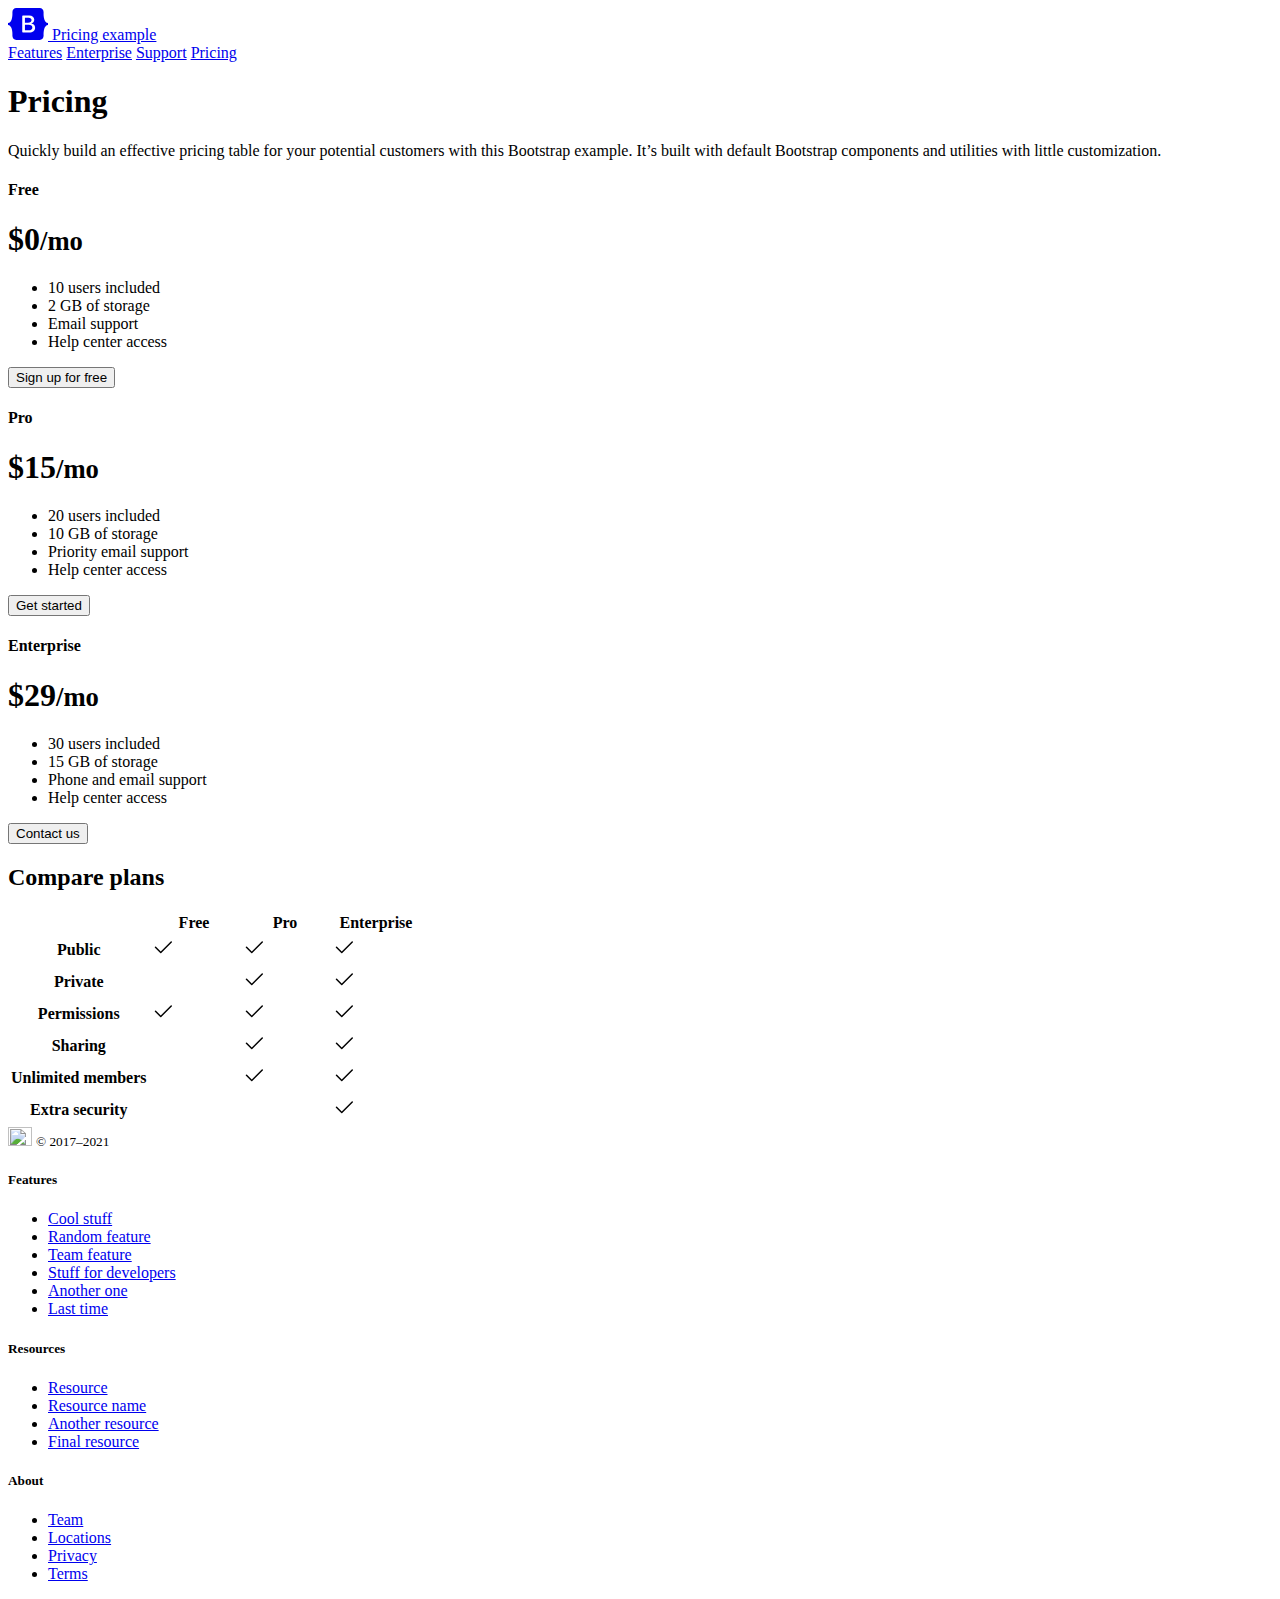
==== week1/test.html @ 7ccadfda "DO EXERCISE 2,3" ====
<!doctype html>
<html lang="en">

<head>
    <meta charset="utf-8">
    <meta name="viewport" content="width=device-width, initial-scale=1">
    <meta name="description" content="">
    <meta name="author" content="Mark Otto, Jacob Thornton, and Bootstrap contributors">
    <meta name="generator" content="Hugo 0.84.0">
    <title>Pricing example · Bootstrap v5.0</title>

    <link rel="canonical" href="https://getbootstrap.com/docs/5.0/examples/pricing/">



    <!-- Bootstrap core CSS -->
    <link href="/docs/5.0/dist/css/bootstrap.min.css" rel="stylesheet"
        integrity="sha384-EVSTQN3/azprG1Anm3QDgpJLIm9Nao0Yz1ztcQTwFspd3yD65VohhpuuCOmLASjC" crossorigin="anonymous">

    <!-- Favicons -->
    <link rel="apple-touch-icon" href="/docs/5.0/assets/img/favicons/apple-touch-icon.png" sizes="180x180">
    <link rel="icon" href="/docs/5.0/assets/img/favicons/favicon-32x32.png" sizes="32x32" type="image/png">
    <link rel="icon" href="/docs/5.0/assets/img/favicons/favicon-16x16.png" sizes="16x16" type="image/png">
    <link rel="manifest" href="/docs/5.0/assets/img/favicons/manifest.json">
    <link rel="mask-icon" href="/docs/5.0/assets/img/favicons/safari-pinned-tab.svg" color="#7952b3">
    <link rel="icon" href="/docs/5.0/assets/img/favicons/favicon.ico">
    <meta name="theme-color" content="#7952b3">


    <style>
        .bd-placeholder-img {
            font-size: 1.125rem;
            text-anchor: middle;
            -webkit-user-select: none;
            -moz-user-select: none;
            user-select: none;
        }

        @media (min-width: 768px) {
            .bd-placeholder-img-lg {
                font-size: 3.5rem;
            }
        }
    </style>


    <!-- Custom styles for this template -->
    <link href="pricing.css" rel="stylesheet">
</head>

<body>

    <svg xmlns="http://www.w3.org/2000/svg" style="display: none;">
        <symbol id="check" viewBox="0 0 16 16">
            <title>Check</title>
            <path
                d="M13.854 3.646a.5.5 0 0 1 0 .708l-7 7a.5.5 0 0 1-.708 0l-3.5-3.5a.5.5 0 1 1 .708-.708L6.5 10.293l6.646-6.647a.5.5 0 0 1 .708 0z" />
        </symbol>
    </svg>

    <div class="container py-3">
        <header>
            <div class="d-flex flex-column flex-md-row align-items-center pb-3 mb-4 border-bottom">
                <a href="/" class="d-flex align-items-center text-dark text-decoration-none">
                    <svg xmlns="http://www.w3.org/2000/svg" width="40" height="32" class="me-2" viewBox="0 0 118 94"
                        role="img">
                        <title>Bootstrap</title>
                        <path fill-rule="evenodd" clip-rule="evenodd"
                            d="M24.509 0c-6.733 0-11.715 5.893-11.492 12.284.214 6.14-.064 14.092-2.066 20.577C8.943 39.365 5.547 43.485 0 44.014v5.972c5.547.529 8.943 4.649 10.951 11.153 2.002 6.485 2.28 14.437 2.066 20.577C12.794 88.106 17.776 94 24.51 94H93.5c6.733 0 11.714-5.893 11.491-12.284-.214-6.14.064-14.092 2.066-20.577 2.009-6.504 5.396-10.624 10.943-11.153v-5.972c-5.547-.529-8.934-4.649-10.943-11.153-2.002-6.484-2.28-14.437-2.066-20.577C105.214 5.894 100.233 0 93.5 0H24.508zM80 57.863C80 66.663 73.436 72 62.543 72H44a2 2 0 01-2-2V24a2 2 0 012-2h18.437c9.083 0 15.044 4.92 15.044 12.474 0 5.302-4.01 10.049-9.119 10.88v.277C75.317 46.394 80 51.21 80 57.863zM60.521 28.34H49.948v14.934h8.905c6.884 0 10.68-2.772 10.68-7.727 0-4.643-3.264-7.207-9.012-7.207zM49.948 49.2v16.458H60.91c7.167 0 10.964-2.876 10.964-8.281 0-5.406-3.903-8.178-11.425-8.178H49.948z"
                            fill="currentColor"></path>
                    </svg>
                    <span class="fs-4">Pricing example</span>
                </a>

                <nav class="d-inline-flex mt-2 mt-md-0 ms-md-auto">
                    <a class="me-3 py-2 text-dark text-decoration-none" href="#">Features</a>
                    <a class="me-3 py-2 text-dark text-decoration-none" href="#">Enterprise</a>
                    <a class="me-3 py-2 text-dark text-decoration-none" href="#">Support</a>
                    <a class="py-2 text-dark text-decoration-none" href="#">Pricing</a>
                </nav>
            </div>

            <div class="pricing-header p-3 pb-md-4 mx-auto text-center">
                <h1 class="display-4 fw-normal">Pricing</h1>
                <p class="fs-5 text-muted">Quickly build an effective pricing table for your potential customers with
                    this Bootstrap example. It’s built with default Bootstrap components and utilities with little
                    customization.</p>
            </div>
        </header>

        <main>
            <div class="row row-cols-1 row-cols-md-3 mb-3 text-center">
                <div class="col">
                    <div class="card mb-4 rounded-3 shadow-sm">
                        <div class="card-header py-3">
                            <h4 class="my-0 fw-normal">Free</h4>
                        </div>
                        <div class="card-body">
                            <h1 class="card-title pricing-card-title">$0<small class="text-muted fw-light">/mo</small>
                            </h1>
                            <ul class="list-unstyled mt-3 mb-4">
                                <li>10 users included</li>
                                <li>2 GB of storage</li>
                                <li>Email support</li>
                                <li>Help center access</li>
                            </ul>
                            <button type="button" class="w-100 btn btn-lg btn-outline-primary">Sign up for free</button>
                        </div>
                    </div>
                </div>
                <div class="col">
                    <div class="card mb-4 rounded-3 shadow-sm">
                        <div class="card-header py-3">
                            <h4 class="my-0 fw-normal">Pro</h4>
                        </div>
                        <div class="card-body">
                            <h1 class="card-title pricing-card-title">$15<small class="text-muted fw-light">/mo</small>
                            </h1>
                            <ul class="list-unstyled mt-3 mb-4">
                                <li>20 users included</li>
                                <li>10 GB of storage</li>
                                <li>Priority email support</li>
                                <li>Help center access</li>
                            </ul>
                            <button type="button" class="w-100 btn btn-lg btn-primary">Get started</button>
                        </div>
                    </div>
                </div>
                <div class="col">
                    <div class="card mb-4 rounded-3 shadow-sm border-primary">
                        <div class="card-header py-3 text-white bg-primary border-primary">
                            <h4 class="my-0 fw-normal">Enterprise</h4>
                        </div>
                        <div class="card-body">
                            <h1 class="card-title pricing-card-title">$29<small class="text-muted fw-light">/mo</small>
                            </h1>
                            <ul class="list-unstyled mt-3 mb-4">
                                <li>30 users included</li>
                                <li>15 GB of storage</li>
                                <li>Phone and email support</li>
                                <li>Help center access</li>
                            </ul>
                            <button type="button" class="w-100 btn btn-lg btn-primary">Contact us</button>
                        </div>
                    </div>
                </div>
            </div>

            <h2 class="display-6 text-center mb-4">Compare plans</h2>

            <div class="table-responsive">
                <table class="table text-center">
                    <thead>
                        <tr>
                            <th style="width: 34%;"></th>
                            <th style="width: 22%;">Free</th>
                            <th style="width: 22%;">Pro</th>
                            <th style="width: 22%;">Enterprise</th>
                        </tr>
                    </thead>
                    <tbody>
                        <tr>
                            <th scope="row" class="text-start">Public</th>
                            <td><svg class="bi" width="24" height="24">
                                    <use xlink:href="#check" />
                                </svg></td>
                            <td><svg class="bi" width="24" height="24">
                                    <use xlink:href="#check" />
                                </svg></td>
                            <td><svg class="bi" width="24" height="24">
                                    <use xlink:href="#check" />
                                </svg></td>
                        </tr>
                        <tr>
                            <th scope="row" class="text-start">Private</th>
                            <td></td>
                            <td><svg class="bi" width="24" height="24">
                                    <use xlink:href="#check" />
                                </svg></td>
                            <td><svg class="bi" width="24" height="24">
                                    <use xlink:href="#check" />
                                </svg></td>
                        </tr>
                    </tbody>

                    <tbody>
                        <tr>
                            <th scope="row" class="text-start">Permissions</th>
                            <td><svg class="bi" width="24" height="24">
                                    <use xlink:href="#check" />
                                </svg></td>
                            <td><svg class="bi" width="24" height="24">
                                    <use xlink:href="#check" />
                                </svg></td>
                            <td><svg class="bi" width="24" height="24">
                                    <use xlink:href="#check" />
                                </svg></td>
                        </tr>
                        <tr>
                            <th scope="row" class="text-start">Sharing</th>
                            <td></td>
                            <td><svg class="bi" width="24" height="24">
                                    <use xlink:href="#check" />
                                </svg></td>
                            <td><svg class="bi" width="24" height="24">
                                    <use xlink:href="#check" />
                                </svg></td>
                        </tr>
                        <tr>
                            <th scope="row" class="text-start">Unlimited members</th>
                            <td></td>
                            <td><svg class="bi" width="24" height="24">
                                    <use xlink:href="#check" />
                                </svg></td>
                            <td><svg class="bi" width="24" height="24">
                                    <use xlink:href="#check" />
                                </svg></td>
                        </tr>
                        <tr>
                            <th scope="row" class="text-start">Extra security</th>
                            <td></td>
                            <td></td>
                            <td><svg class="bi" width="24" height="24">
                                    <use xlink:href="#check" />
                                </svg></td>
                        </tr>
                    </tbody>
                </table>
            </div>
        </main>

        <footer class="pt-4 my-md-5 pt-md-5 border-top">
            <div class="row">
                <div class="col-12 col-md">
                    <img class="mb-2" src="/docs/5.0/assets/brand/bootstrap-logo.svg" alt="" width="24" height="19">
                    <small class="d-block mb-3 text-muted">&copy; 2017–2021</small>
                </div>
                <div class="col-6 col-md">
                    <h5>Features</h5>
                    <ul class="list-unstyled text-small">
                        <li class="mb-1"><a class="link-secondary text-decoration-none" href="#">Cool stuff</a></li>
                        <li class="mb-1"><a class="link-secondary text-decoration-none" href="#">Random feature</a></li>
                        <li class="mb-1"><a class="link-secondary text-decoration-none" href="#">Team feature</a></li>
                        <li class="mb-1"><a class="link-secondary text-decoration-none" href="#">Stuff for
                                developers</a></li>
                        <li class="mb-1"><a class="link-secondary text-decoration-none" href="#">Another one</a></li>
                        <li class="mb-1"><a class="link-secondary text-decoration-none" href="#">Last time</a></li>
                    </ul>
                </div>
                <div class="col-6 col-md">
                    <h5>Resources</h5>
                    <ul class="list-unstyled text-small">
                        <li class="mb-1"><a class="link-secondary text-decoration-none" href="#">Resource</a></li>
                        <li class="mb-1"><a class="link-secondary text-decoration-none" href="#">Resource name</a></li>
                        <li class="mb-1"><a class="link-secondary text-decoration-none" href="#">Another resource</a>
                        </li>
                        <li class="mb-1"><a class="link-secondary text-decoration-none" href="#">Final resource</a></li>
                    </ul>
                </div>
                <div class="col-6 col-md">
                    <h5>About</h5>
                    <ul class="list-unstyled text-small">
                        <li class="mb-1"><a class="link-secondary text-decoration-none" href="#">Team</a></li>
                        <li class="mb-1"><a class="link-secondary text-decoration-none" href="#">Locations</a></li>
                        <li class="mb-1"><a class="link-secondary text-decoration-none" href="#">Privacy</a></li>
                        <li class="mb-1"><a class="link-secondary text-decoration-none" href="#">Terms</a></li>
                    </ul>
                </div>
            </div>
        </footer>
    </div>



</body>

</html>
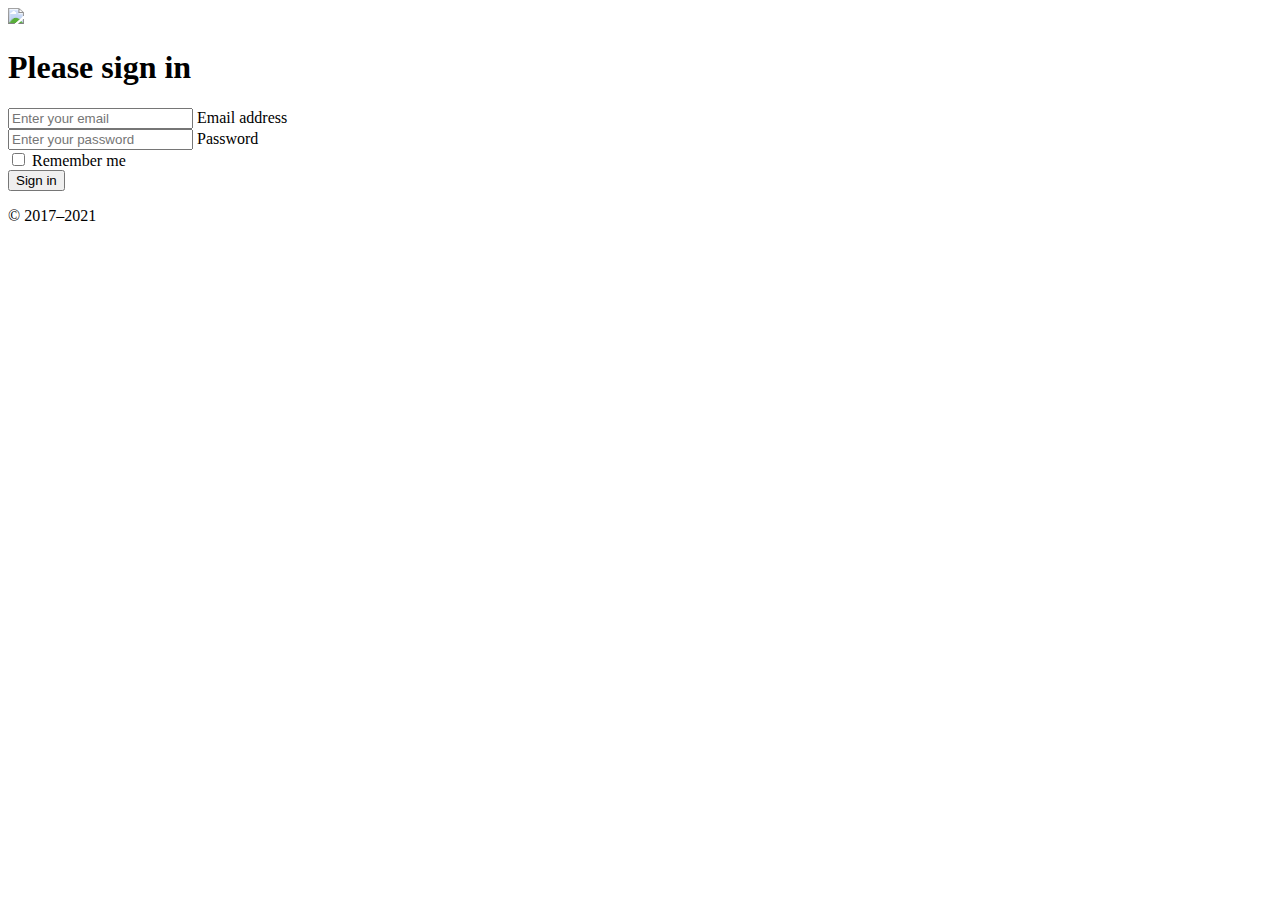
==== commit 3bab0d6a: "adjust content" ====
--- a/week1/test.html
+++ b/week1/test.html
@@ -1,277 +1,48 @@
-<!doctype html>
-<html lang="en">
+<!DOCTYPE html>
+<html>
 
 <head>
-    <meta charset="utf-8">
-    <meta name="viewport" content="width=device-width, initial-scale=1">
-    <meta name="description" content="">
-    <meta name="author" content="Mark Otto, Jacob Thornton, and Bootstrap contributors">
-    <meta name="generator" content="Hugo 0.84.0">
-    <title>Pricing example · Bootstrap v5.0</title>
+    <link href="https://cdn.jsdelivr.net/npm/bootstrap@5.1.3/dist/css/bootstrap.min.css" rel="stylesheet"
+        integrity="sha384-1BmE4kWBq78iYhFldvKuhfTAU6auU8tT94WrHftjDbrCEXSU1oBoqyl2QvZ6jIW3" crossorigin="anonymous">
+    <title>Exercise 2</title>
+    <style>
 
-    <link rel="canonical" href="https://getbootstrap.com/docs/5.0/examples/pricing/">
-
-
-
-    <!-- Bootstrap core CSS -->
-    <link href="/docs/5.0/dist/css/bootstrap.min.css" rel="stylesheet"
-        integrity="sha384-EVSTQN3/azprG1Anm3QDgpJLIm9Nao0Yz1ztcQTwFspd3yD65VohhpuuCOmLASjC" crossorigin="anonymous">
-
-    <!-- Favicons -->
-    <link rel="apple-touch-icon" href="/docs/5.0/assets/img/favicons/apple-touch-icon.png" sizes="180x180">
-    <link rel="icon" href="/docs/5.0/assets/img/favicons/favicon-32x32.png" sizes="32x32" type="image/png">
-    <link rel="icon" href="/docs/5.0/assets/img/favicons/favicon-16x16.png" sizes="16x16" type="image/png">
-    <link rel="manifest" href="/docs/5.0/assets/img/favicons/manifest.json">
-    <link rel="mask-icon" href="/docs/5.0/assets/img/favicons/safari-pinned-tab.svg" color="#7952b3">
-    <link rel="icon" href="/docs/5.0/assets/img/favicons/favicon.ico">
-    <meta name="theme-color" content="#7952b3">
-
-
-    <style>
-        .bd-placeholder-img {
-            font-size: 1.125rem;
-            text-anchor: middle;
-            -webkit-user-select: none;
-            -moz-user-select: none;
-            user-select: none;
-        }
-
-        @media (min-width: 768px) {
-            .bd-placeholder-img-lg {
-                font-size: 3.5rem;
-            }
-        }
     </style>
-
-
-    <!-- Custom styles for this template -->
-    <link href="pricing.css" rel="stylesheet">
 </head>
 
-<body>
+<body class="vh-100">
+    <div class="text-center  d-flex align-items-center h-100">
+        <div class="container w-25">
+            <form>
+                <img class="m-4" src="img/bootstrap-5-logo.png" width="70px">
+                <h1 class="fs-4 mb-3">
+                    Please sign in
+                </h1>
+                <div class="form-floating">
+                    <input class="form-control" type="email" id="emailinput" placeholder="Enter your email">
+                    <label for="emailinput">Email address</label>
+                </div>
+                <div class="form-floating">
+                    <input class="form-control" type="password" id="passwordinput" placeholder="Enter your password">
+                    <label for="passwordinput">Password</label>
+                </div>
+                <div class="checkbox m-2">
+                    <label>
+                        <input type="checkbox" value="rememberMe">
+                        Remember me
+                    </label>
+                </div>
+                <button class="btn-primary w-100 btn-lg">Sign in</button>
+                <p class="text-muted m-4">© 2017–2021</p>
+            </form>
 
-    <svg xmlns="http://www.w3.org/2000/svg" style="display: none;">
-        <symbol id="check" viewBox="0 0 16 16">
-            <title>Check</title>
-            <path
-                d="M13.854 3.646a.5.5 0 0 1 0 .708l-7 7a.5.5 0 0 1-.708 0l-3.5-3.5a.5.5 0 1 1 .708-.708L6.5 10.293l6.646-6.647a.5.5 0 0 1 .708 0z" />
-        </symbol>
-    </svg>
+        </div>
 
-    <div class="container py-3">
-        <header>
-            <div class="d-flex flex-column flex-md-row align-items-center pb-3 mb-4 border-bottom">
-                <a href="/" class="d-flex align-items-center text-dark text-decoration-none">
-                    <svg xmlns="http://www.w3.org/2000/svg" width="40" height="32" class="me-2" viewBox="0 0 118 94"
-                        role="img">
-                        <title>Bootstrap</title>
-                        <path fill-rule="evenodd" clip-rule="evenodd"
-                            d="M24.509 0c-6.733 0-11.715 5.893-11.492 12.284.214 6.14-.064 14.092-2.066 20.577C8.943 39.365 5.547 43.485 0 44.014v5.972c5.547.529 8.943 4.649 10.951 11.153 2.002 6.485 2.28 14.437 2.066 20.577C12.794 88.106 17.776 94 24.51 94H93.5c6.733 0 11.714-5.893 11.491-12.284-.214-6.14.064-14.092 2.066-20.577 2.009-6.504 5.396-10.624 10.943-11.153v-5.972c-5.547-.529-8.934-4.649-10.943-11.153-2.002-6.484-2.28-14.437-2.066-20.577C105.214 5.894 100.233 0 93.5 0H24.508zM80 57.863C80 66.663 73.436 72 62.543 72H44a2 2 0 01-2-2V24a2 2 0 012-2h18.437c9.083 0 15.044 4.92 15.044 12.474 0 5.302-4.01 10.049-9.119 10.88v.277C75.317 46.394 80 51.21 80 57.863zM60.521 28.34H49.948v14.934h8.905c6.884 0 10.68-2.772 10.68-7.727 0-4.643-3.264-7.207-9.012-7.207zM49.948 49.2v16.458H60.91c7.167 0 10.964-2.876 10.964-8.281 0-5.406-3.903-8.178-11.425-8.178H49.948z"
-                            fill="currentColor"></path>
-                    </svg>
-                    <span class="fs-4">Pricing example</span>
-                </a>
-
-                <nav class="d-inline-flex mt-2 mt-md-0 ms-md-auto">
-                    <a class="me-3 py-2 text-dark text-decoration-none" href="#">Features</a>
-                    <a class="me-3 py-2 text-dark text-decoration-none" href="#">Enterprise</a>
-                    <a class="me-3 py-2 text-dark text-decoration-none" href="#">Support</a>
-                    <a class="py-2 text-dark text-decoration-none" href="#">Pricing</a>
-                </nav>
-            </div>
-
-            <div class="pricing-header p-3 pb-md-4 mx-auto text-center">
-                <h1 class="display-4 fw-normal">Pricing</h1>
-                <p class="fs-5 text-muted">Quickly build an effective pricing table for your potential customers with
-                    this Bootstrap example. It’s built with default Bootstrap components and utilities with little
-                    customization.</p>
-            </div>
-        </header>
-
-        <main>
-            <div class="row row-cols-1 row-cols-md-3 mb-3 text-center">
-                <div class="col">
-                    <div class="card mb-4 rounded-3 shadow-sm">
-                        <div class="card-header py-3">
-                            <h4 class="my-0 fw-normal">Free</h4>
-                        </div>
-                        <div class="card-body">
-                            <h1 class="card-title pricing-card-title">$0<small class="text-muted fw-light">/mo</small>
-                            </h1>
-                            <ul class="list-unstyled mt-3 mb-4">
-                                <li>10 users included</li>
-                                <li>2 GB of storage</li>
-                                <li>Email support</li>
-                                <li>Help center access</li>
-                            </ul>
-                            <button type="button" class="w-100 btn btn-lg btn-outline-primary">Sign up for free</button>
-                        </div>
-                    </div>
-                </div>
-                <div class="col">
-                    <div class="card mb-4 rounded-3 shadow-sm">
-                        <div class="card-header py-3">
-                            <h4 class="my-0 fw-normal">Pro</h4>
-                        </div>
-                        <div class="card-body">
-                            <h1 class="card-title pricing-card-title">$15<small class="text-muted fw-light">/mo</small>
-                            </h1>
-                            <ul class="list-unstyled mt-3 mb-4">
-                                <li>20 users included</li>
-                                <li>10 GB of storage</li>
-                                <li>Priority email support</li>
-                                <li>Help center access</li>
-                            </ul>
-                            <button type="button" class="w-100 btn btn-lg btn-primary">Get started</button>
-                        </div>
-                    </div>
-                </div>
-                <div class="col">
-                    <div class="card mb-4 rounded-3 shadow-sm border-primary">
-                        <div class="card-header py-3 text-white bg-primary border-primary">
-                            <h4 class="my-0 fw-normal">Enterprise</h4>
-                        </div>
-                        <div class="card-body">
-                            <h1 class="card-title pricing-card-title">$29<small class="text-muted fw-light">/mo</small>
-                            </h1>
-                            <ul class="list-unstyled mt-3 mb-4">
-                                <li>30 users included</li>
-                                <li>15 GB of storage</li>
-                                <li>Phone and email support</li>
-                                <li>Help center access</li>
-                            </ul>
-                            <button type="button" class="w-100 btn btn-lg btn-primary">Contact us</button>
-                        </div>
-                    </div>
-                </div>
-            </div>
-
-            <h2 class="display-6 text-center mb-4">Compare plans</h2>
-
-            <div class="table-responsive">
-                <table class="table text-center">
-                    <thead>
-                        <tr>
-                            <th style="width: 34%;"></th>
-                            <th style="width: 22%;">Free</th>
-                            <th style="width: 22%;">Pro</th>
-                            <th style="width: 22%;">Enterprise</th>
-                        </tr>
-                    </thead>
-                    <tbody>
-                        <tr>
-                            <th scope="row" class="text-start">Public</th>
-                            <td><svg class="bi" width="24" height="24">
-                                    <use xlink:href="#check" />
-                                </svg></td>
-                            <td><svg class="bi" width="24" height="24">
-                                    <use xlink:href="#check" />
-                                </svg></td>
-                            <td><svg class="bi" width="24" height="24">
-                                    <use xlink:href="#check" />
-                                </svg></td>
-                        </tr>
-                        <tr>
-                            <th scope="row" class="text-start">Private</th>
-                            <td></td>
-                            <td><svg class="bi" width="24" height="24">
-                                    <use xlink:href="#check" />
-                                </svg></td>
-                            <td><svg class="bi" width="24" height="24">
-                                    <use xlink:href="#check" />
-                                </svg></td>
-                        </tr>
-                    </tbody>
-
-                    <tbody>
-                        <tr>
-                            <th scope="row" class="text-start">Permissions</th>
-                            <td><svg class="bi" width="24" height="24">
-                                    <use xlink:href="#check" />
-                                </svg></td>
-                            <td><svg class="bi" width="24" height="24">
-                                    <use xlink:href="#check" />
-                                </svg></td>
-                            <td><svg class="bi" width="24" height="24">
-                                    <use xlink:href="#check" />
-                                </svg></td>
-                        </tr>
-                        <tr>
-                            <th scope="row" class="text-start">Sharing</th>
-                            <td></td>
-                            <td><svg class="bi" width="24" height="24">
-                                    <use xlink:href="#check" />
-                                </svg></td>
-                            <td><svg class="bi" width="24" height="24">
-                                    <use xlink:href="#check" />
-                                </svg></td>
-                        </tr>
-                        <tr>
-                            <th scope="row" class="text-start">Unlimited members</th>
-                            <td></td>
-                            <td><svg class="bi" width="24" height="24">
-                                    <use xlink:href="#check" />
-                                </svg></td>
-                            <td><svg class="bi" width="24" height="24">
-                                    <use xlink:href="#check" />
-                                </svg></td>
-                        </tr>
-                        <tr>
-                            <th scope="row" class="text-start">Extra security</th>
-                            <td></td>
-                            <td></td>
-                            <td><svg class="bi" width="24" height="24">
-                                    <use xlink:href="#check" />
-                                </svg></td>
-                        </tr>
-                    </tbody>
-                </table>
-            </div>
-        </main>
-
-        <footer class="pt-4 my-md-5 pt-md-5 border-top">
-            <div class="row">
-                <div class="col-12 col-md">
-                    <img class="mb-2" src="/docs/5.0/assets/brand/bootstrap-logo.svg" alt="" width="24" height="19">
-                    <small class="d-block mb-3 text-muted">&copy; 2017–2021</small>
-                </div>
-                <div class="col-6 col-md">
-                    <h5>Features</h5>
-                    <ul class="list-unstyled text-small">
-                        <li class="mb-1"><a class="link-secondary text-decoration-none" href="#">Cool stuff</a></li>
-                        <li class="mb-1"><a class="link-secondary text-decoration-none" href="#">Random feature</a></li>
-                        <li class="mb-1"><a class="link-secondary text-decoration-none" href="#">Team feature</a></li>
-                        <li class="mb-1"><a class="link-secondary text-decoration-none" href="#">Stuff for
-                                developers</a></li>
-                        <li class="mb-1"><a class="link-secondary text-decoration-none" href="#">Another one</a></li>
-                        <li class="mb-1"><a class="link-secondary text-decoration-none" href="#">Last time</a></li>
-                    </ul>
-                </div>
-                <div class="col-6 col-md">
-                    <h5>Resources</h5>
-                    <ul class="list-unstyled text-small">
-                        <li class="mb-1"><a class="link-secondary text-decoration-none" href="#">Resource</a></li>
-                        <li class="mb-1"><a class="link-secondary text-decoration-none" href="#">Resource name</a></li>
-                        <li class="mb-1"><a class="link-secondary text-decoration-none" href="#">Another resource</a>
-                        </li>
-                        <li class="mb-1"><a class="link-secondary text-decoration-none" href="#">Final resource</a></li>
-                    </ul>
-                </div>
-                <div class="col-6 col-md">
-                    <h5>About</h5>
-                    <ul class="list-unstyled text-small">
-                        <li class="mb-1"><a class="link-secondary text-decoration-none" href="#">Team</a></li>
-                        <li class="mb-1"><a class="link-secondary text-decoration-none" href="#">Locations</a></li>
-                        <li class="mb-1"><a class="link-secondary text-decoration-none" href="#">Privacy</a></li>
-                        <li class="mb-1"><a class="link-secondary text-decoration-none" href="#">Terms</a></li>
-                    </ul>
-                </div>
-            </div>
-        </footer>
     </div>
 
-
-
+    <script src="https://cdn.jsdelivr.net/npm/bootstrap@5.1.2/dist/js/bootstrap.bundle.min.js"
+        integrity="sha384-kQtW33rZJAHjgefvhyyzcGF3C5TFyBQBA13V1RKPf4uH+bwyzQxZ6CmMZHmNBEfJ"
+        crossorigin="anonymous"></script>
 </body>
 
 </html>